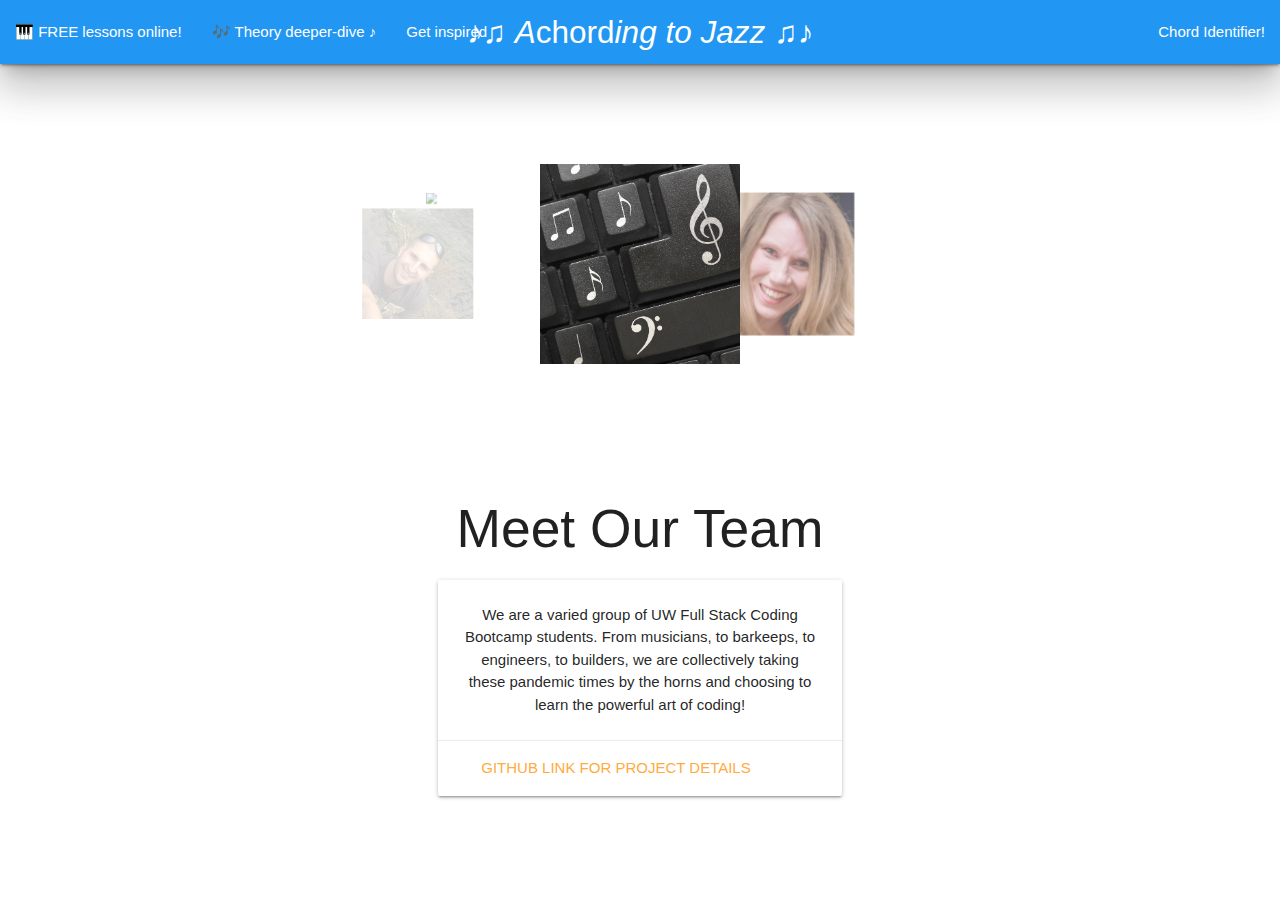
==== aboutUs.html @ 4cc6d755 "Merge pull request #49 from GnuArtemis/dev" ====
<!DOCTYPE html>
<html lang="en">
<head>
    <meta charset="UTF-8">
    <meta name="viewport" content="width=device-width, initial-scale=1.0">
    <title>About Us</title>
    
    <!-- Materialize CSS -->
    <link rel="stylesheet" href="https://cdnjs.cloudflare.com/ajax/libs/materialize/1.0.0/css/materialize.min.css">
    <link href="https://fonts.googleapis.com/icon?family=Material+Icons" rel="stylesheet">

    <link rel="stylesheet" href="aboutUs.css">
</head>
<body>
  <nav>
    <div class="nav-wrapper blue z-depth-5">
      <a href="#!" class="brand-logo center">♪♫ <em>A</em>chord<em>ing to Jazz</em> ♫♪</a>
      <a href="#" data-target="mobile-demo" class="sidenav-trigger"><i class="material-icons">menu</i></a>
      <ul id="nav-mobile" class="left hide-on-med-and-down">
        <li><a href="https://www.youtube.com/user/PianoLessonsForKids"target="_blank">&#127929 FREE lessons online!</a></li>
        <li><a href="https://www.pianoscales.org/chords.html"target="_blank">&#127926 Theory deeper-dive ♪ </a></li>
        <li><a href="https://www.youtube.com/channel/UCdSjFANsAbiTPU0y8A8yOSQ"target="_blank">Get inspired</a></li>
      </ul>
      <ul id="nav-mobile" class="right hide-on-med-and-down">
        <li><a href="index.html">Chord Identifier!</a></li>
      </ul>
    </div>
  </nav>
<div>
  <ul class="sidenav" id="mobile-demo">
    <li><a href="https://www.youtube.com/user/PianoLessonsForKids" target="_blank">&#127929 FREE lessons online!</a></li>
    <li><a href="https://www.pianoscales.org/chords.html" target="_blank">&#127926 Theory deeper-dive ♪ </a></li>
    <li><a href="https://www.youtube.com/channel/UCdSjFANsAbiTPU0y8A8yOSQ" target="_blank">Get inspired</a></li>
    <li><a href="index.html">Chord Identifier!</a></li>
  </ul>
</div>
    <!-- Materialize JavaScript -->
<div>
    <div class="carousel">
      <a class="carousel-item name" id="team" href="#one!"><img src="assets\music-collaboration-3.jpg"></a>
      <a class="carousel-item name" id="caitlin" href="#two!"><img src="assets\caitpic.jpg"></a>
      <a class="carousel-item name" id="ann" href="#three!"><img src="https://lorempixel.com/250/250/nature/3"></a>  
      <a class="carousel-item name" id="matt" href="#four!"><img src="https://lorempixel.com/250/250/nature/2"></a>
      <a class="carousel-item name" id="petar" href="#five!"><img src="assets\P headshot.jpg"></a>
      <a class="carousel-item name" id="scott" href="#six!"><img src="https://lorempixel.com/250/250/nature/5"></a>
    </div>
</div>
 
  <div class="row">
    <div class="col s4 offset-s4 about-me center">
     <h2 class="header profile"></h2>
      <div class="card horizontal">
       <div class="card-stacked">
         <div class="card-content">
           <p class="blurb"></p>
         </div>
         <div class="card-action">
          <a class="github" href="https://github.com/caitlinbou"target="_blank"></a>
          <a class="linkedin" href="https://www.linkedin.com/in/caitlin-bouroncle-185b75182/"target="_blank"></a>
         </div>
       </div>
     </div>
    </div>
  </div>
  
    <script src="https://ajax.googleapis.com/ajax/libs/jquery/3.5.1/jquery.min.js"></script>
    <script src="https://cdnjs.cloudflare.com/ajax/libs/materialize/1.0.0/js/materialize.min.js"></script>
    <script src="aboutUs.js"></script>
</body>
</html>

<!-- https://miro.medium.com/max/2160/1*l7imjoBn7rkp0wuSigs2YQ.jpeg -->
---- aboutUs.css ----
body {
    background-image: url("assets/about_us_background.jpg");
    background: no-repeat;
    background-size: cover;
    }
    .sidenav {
        color: black;
    }
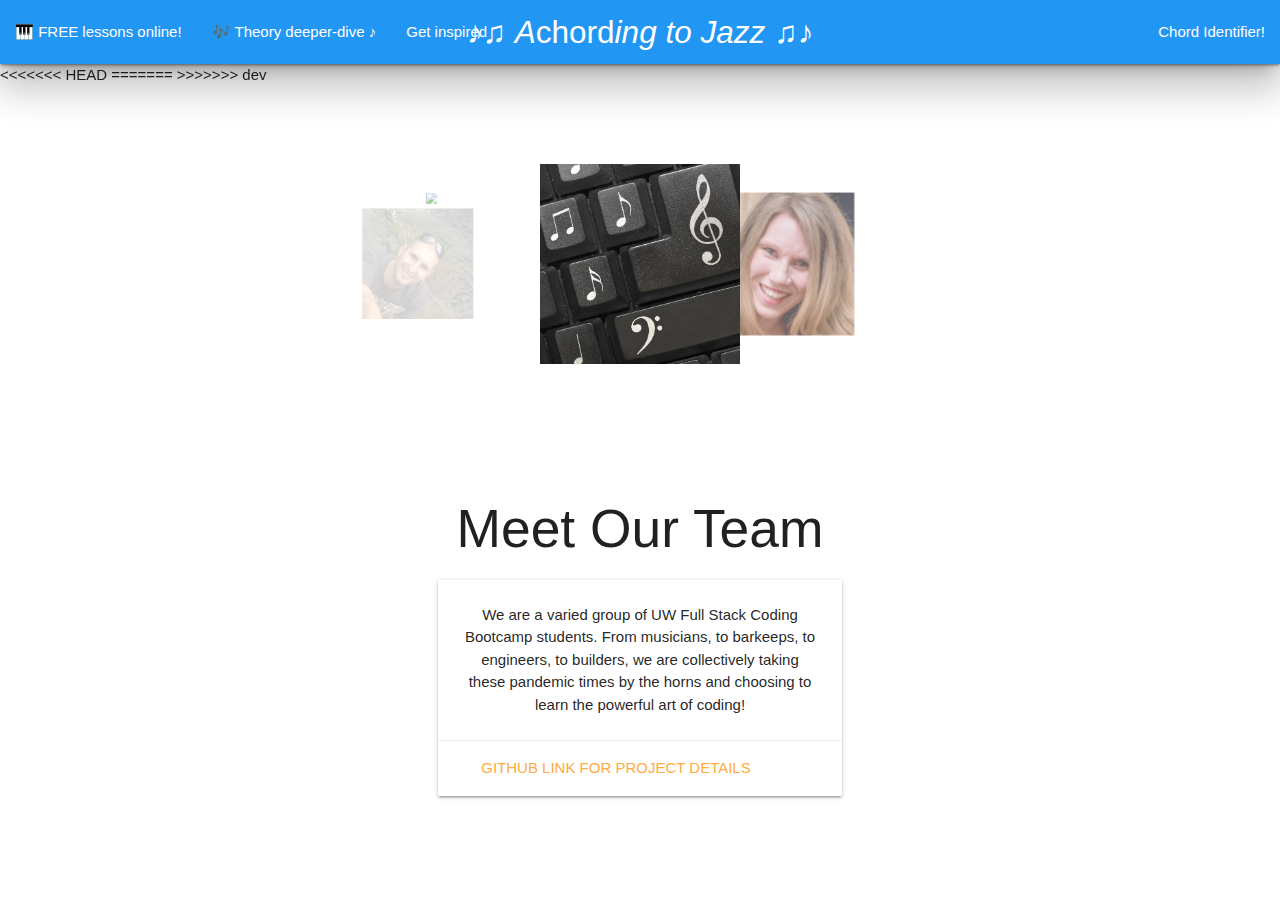
==== commit ea4a8b33: "fixing json merge confilct" ====
--- a/aboutUs.html
+++ b/aboutUs.html
@@ -8,7 +8,7 @@
     <!-- Materialize CSS -->
     <link rel="stylesheet" href="https://cdnjs.cloudflare.com/ajax/libs/materialize/1.0.0/css/materialize.min.css">
     <link href="https://fonts.googleapis.com/icon?family=Material+Icons" rel="stylesheet">
-
+    
     <link rel="stylesheet" href="aboutUs.css">
 </head>
 <body>
@@ -34,15 +34,20 @@
     <li><a href="index.html">Chord Identifier!</a></li>
   </ul>
 </div>
-    <!-- Materialize JavaScript -->
+
 <div>
     <div class="carousel">
       <a class="carousel-item name" id="team" href="#one!"><img src="assets\music-collaboration-3.jpg"></a>
       <a class="carousel-item name" id="caitlin" href="#two!"><img src="assets\caitpic.jpg"></a>
-      <a class="carousel-item name" id="ann" href="#three!"><img src="https://lorempixel.com/250/250/nature/3"></a>  
+      <a class="carousel-item name" id="ann" href="#three!"><img src="assets\AGuinee-resize.jpg"></a>  
       <a class="carousel-item name" id="matt" href="#four!"><img src="https://lorempixel.com/250/250/nature/2"></a>
+<<<<<<< HEAD
+      <a class="carousel-item name" id="petar" href="#five!"><img src="https://lorempixel.com/250/250/nature/4"></a>
+      <a class="carousel-item name" id="scott" href="#six!"><img src="assets\0.jpg"></a>
+=======
       <a class="carousel-item name" id="petar" href="#five!"><img src="assets\P headshot.jpg"></a>
       <a class="carousel-item name" id="scott" href="#six!"><img src="https://lorempixel.com/250/250/nature/5"></a>
+>>>>>>> dev
     </div>
 </div>
  
@@ -53,16 +58,17 @@
        <div class="card-stacked">
          <div class="card-content">
            <p class="blurb"></p>
+           <a class="personalSite" href="#" target="_blank"></a>
          </div>
          <div class="card-action">
-          <a class="github" href="https://github.com/caitlinbou"target="_blank"></a>
-          <a class="linkedin" href="https://www.linkedin.com/in/caitlin-bouroncle-185b75182/"target="_blank"></a>
+          <a class="github" href="#"target="_blank"></a>
+          <a class="linkedin" href="#"target="_blank"></a>
          </div>
        </div>
      </div>
     </div>
   </div>
-  
+      <!-- Materialize and jQuery JavaScript -->
     <script src="https://ajax.googleapis.com/ajax/libs/jquery/3.5.1/jquery.min.js"></script>
     <script src="https://cdnjs.cloudflare.com/ajax/libs/materialize/1.0.0/js/materialize.min.js"></script>
     <script src="aboutUs.js"></script>
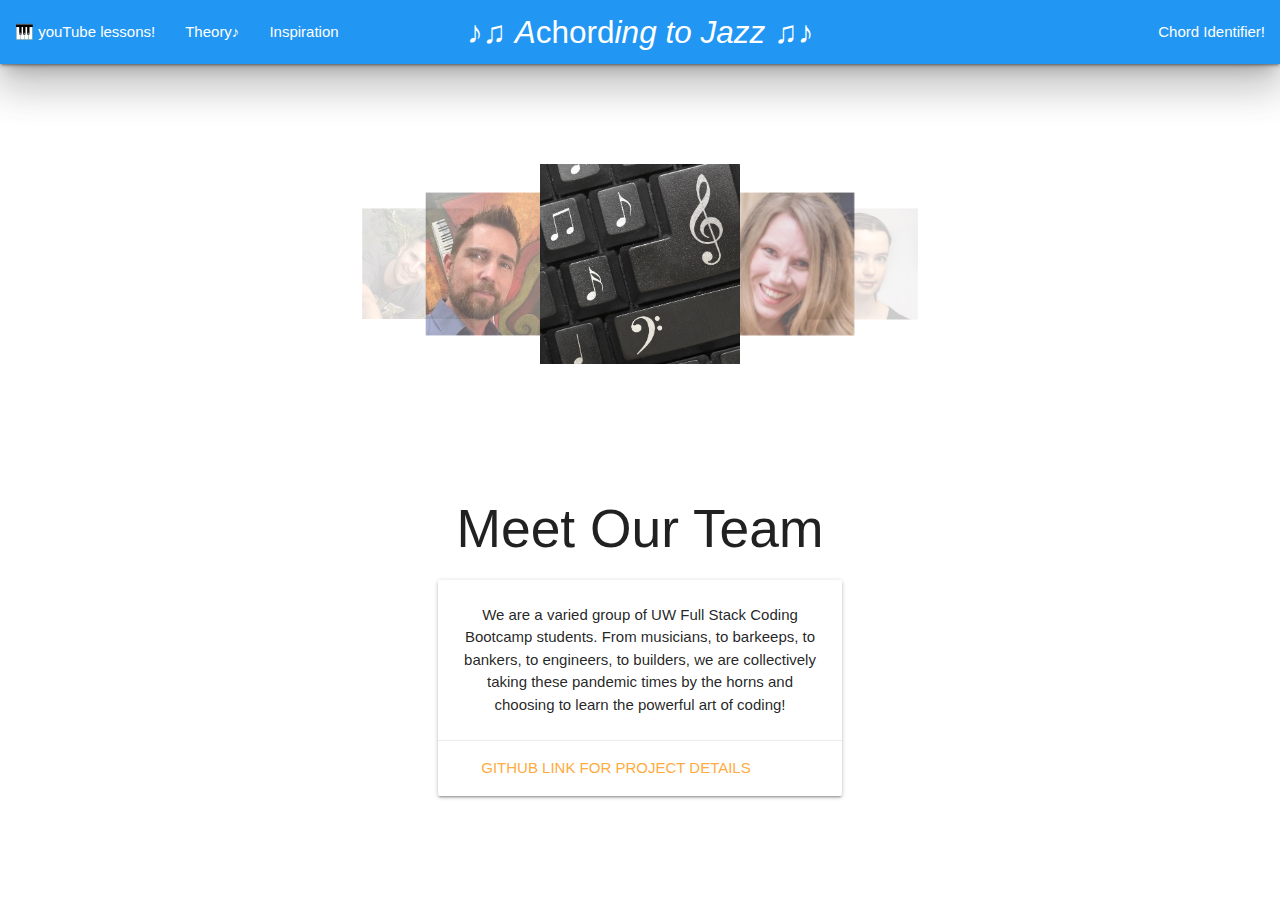
==== commit e628fa5b: "fix nav for mobile, add pic" ====
--- a/aboutUs.html
+++ b/aboutUs.html
@@ -12,14 +12,15 @@
     <link rel="stylesheet" href="aboutUs.css">
 </head>
 <body>
+  <!-- materialize NavBar -->
   <nav>
     <div class="nav-wrapper blue z-depth-5">
-      <a href="#!" class="brand-logo center">♪♫ <em>A</em>chord<em>ing to Jazz</em> ♫♪</a>
+      <a href="#!" class="brand-logo center" id= "nav-text">♪♫ <em>A</em>chord<em>ing to Jazz</em> ♫♪</a>
       <a href="#" data-target="mobile-demo" class="sidenav-trigger"><i class="material-icons">menu</i></a>
       <ul id="nav-mobile" class="left hide-on-med-and-down">
-        <li><a href="https://www.youtube.com/user/PianoLessonsForKids"target="_blank">&#127929 FREE lessons online!</a></li>
-        <li><a href="https://www.pianoscales.org/chords.html"target="_blank">&#127926 Theory deeper-dive ♪ </a></li>
-        <li><a href="https://www.youtube.com/channel/UCdSjFANsAbiTPU0y8A8yOSQ"target="_blank">Get inspired</a></li>
+        <li><a href="https://www.youtube.com/user/PianoLessonsForKids"target="_blank">&#127929 youTube lessons!</a></li>
+        <li><a href="https://www.pianoscales.org/chords.html"target="_blank">Theory♪ </a></li>
+        <li><a href="https://www.youtube.com/channel/UCdSjFANsAbiTPU0y8A8yOSQ"target="_blank">Inspiration</a></li>
       </ul>
       <ul id="nav-mobile" class="right hide-on-med-and-down">
         <li><a href="index.html">Chord Identifier!</a></li>
@@ -27,30 +28,26 @@
     </div>
   </nav>
 <div>
+  <!-- materialize sideNav for smaller screens-->
   <ul class="sidenav" id="mobile-demo">
-    <li><a href="https://www.youtube.com/user/PianoLessonsForKids" target="_blank">&#127929 FREE lessons online!</a></li>
-    <li><a href="https://www.pianoscales.org/chords.html" target="_blank">&#127926 Theory deeper-dive ♪ </a></li>
-    <li><a href="https://www.youtube.com/channel/UCdSjFANsAbiTPU0y8A8yOSQ" target="_blank">Get inspired</a></li>
+    <li><a href="https://www.youtube.com/user/PianoLessonsForKids" target="_blank">&#127929 youTube lessons!</a></li>
+    <li><a href="https://www.pianoscales.org/chords.html" target="_blank">7926 Theory♪ </a></li>
+    <li><a href="https://www.youtube.com/channel/UCdSjFANsAbiTPU0y8A8yOSQ" target="_blank">Inspiration</a></li>
     <li><a href="index.html">Chord Identifier!</a></li>
   </ul>
 </div>
-
+<!-- materialize carousel for aboutUs pics -->
 <div>
     <div class="carousel">
       <a class="carousel-item name" id="team" href="#one!"><img src="assets\music-collaboration-3.jpg"></a>
       <a class="carousel-item name" id="caitlin" href="#two!"><img src="assets\caitpic.jpg"></a>
       <a class="carousel-item name" id="ann" href="#three!"><img src="assets\AGuinee-resize.jpg"></a>  
       <a class="carousel-item name" id="matt" href="#four!"><img src="https://lorempixel.com/250/250/nature/2"></a>
-<<<<<<< HEAD
-      <a class="carousel-item name" id="petar" href="#five!"><img src="https://lorempixel.com/250/250/nature/4"></a>
+      <a class="carousel-item name" id="petar" href="#five!"><img src="assets\P headshot.jpg"></a>
       <a class="carousel-item name" id="scott" href="#six!"><img src="assets\0.jpg"></a>
-=======
-      <a class="carousel-item name" id="petar" href="#five!"><img src="assets\P headshot.jpg"></a>
-      <a class="carousel-item name" id="scott" href="#six!"><img src="https://lorempixel.com/250/250/nature/5"></a>
->>>>>>> dev
     </div>
 </div>
- 
+ <!-- materialize card for aboutUs personalized information and links -->
   <div class="row">
     <div class="col s4 offset-s4 about-me center">
      <h2 class="header profile"></h2>
--- a/aboutUs.css
+++ b/aboutUs.css
@@ -6,4 +6,7 @@
     .sidenav {
         color: black;
     }
-    +    
+#nav-text {
+    white-space: nowrap;
+}
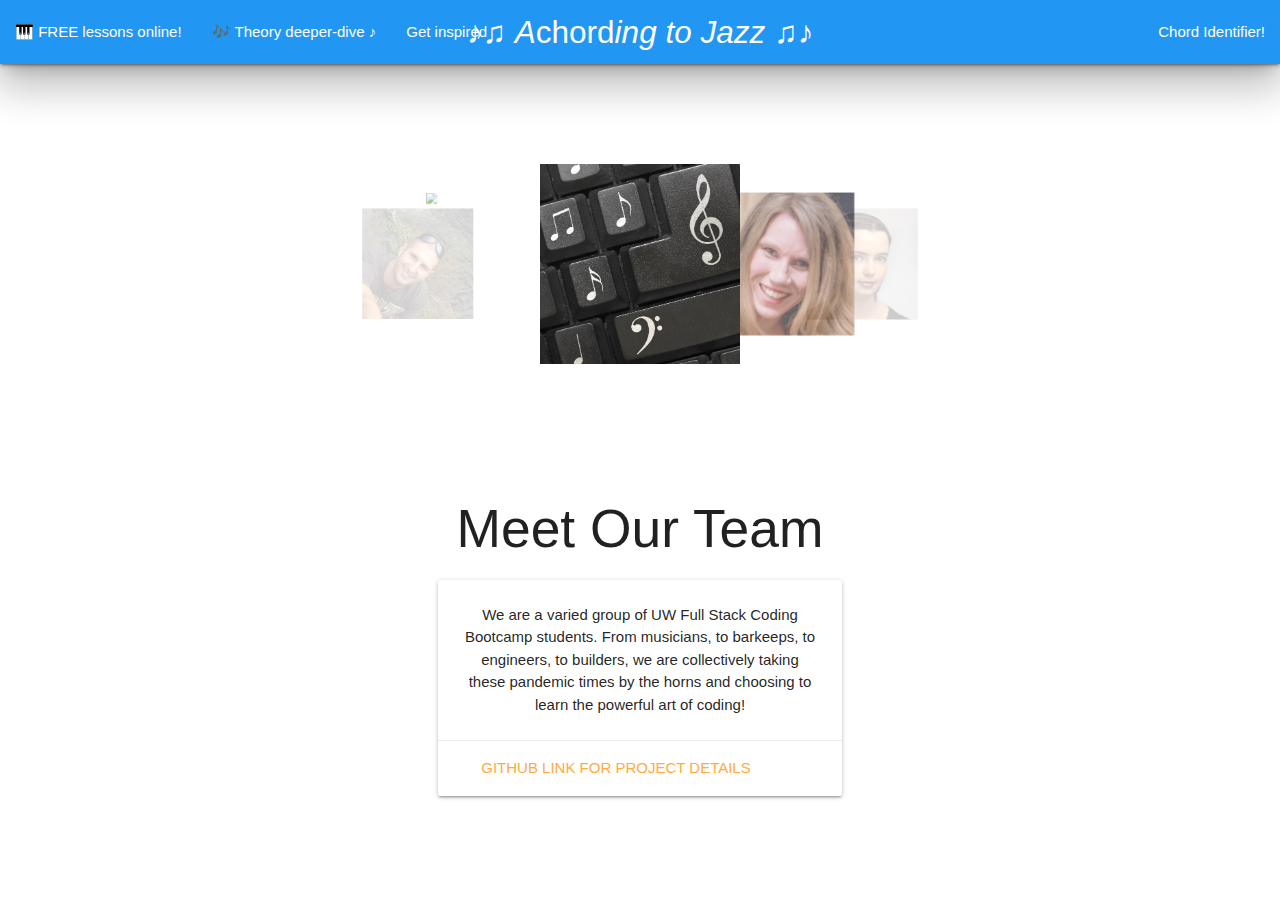
==== commit 465f3800: "Merge branch 'dev' of github.com:GnuArtemis/Music-Chord-Identifier into dev" ====
--- a/aboutUs.html
+++ b/aboutUs.html
@@ -12,15 +12,14 @@
     <link rel="stylesheet" href="aboutUs.css">
 </head>
 <body>
-  <!-- materialize NavBar -->
   <nav>
     <div class="nav-wrapper blue z-depth-5">
-      <a href="#!" class="brand-logo center" id= "nav-text">♪♫ <em>A</em>chord<em>ing to Jazz</em> ♫♪</a>
+      <a href="#!" class="brand-logo center">♪♫ <em>A</em>chord<em>ing to Jazz</em> ♫♪</a>
       <a href="#" data-target="mobile-demo" class="sidenav-trigger"><i class="material-icons">menu</i></a>
       <ul id="nav-mobile" class="left hide-on-med-and-down">
-        <li><a href="https://www.youtube.com/user/PianoLessonsForKids"target="_blank">&#127929 youTube lessons!</a></li>
-        <li><a href="https://www.pianoscales.org/chords.html"target="_blank">Theory♪ </a></li>
-        <li><a href="https://www.youtube.com/channel/UCdSjFANsAbiTPU0y8A8yOSQ"target="_blank">Inspiration</a></li>
+        <li><a href="https://www.youtube.com/user/PianoLessonsForKids"target="_blank">&#127929 FREE lessons online!</a></li>
+        <li><a href="https://www.pianoscales.org/chords.html"target="_blank">&#127926 Theory deeper-dive ♪ </a></li>
+        <li><a href="https://www.youtube.com/channel/UCdSjFANsAbiTPU0y8A8yOSQ"target="_blank">Get inspired</a></li>
       </ul>
       <ul id="nav-mobile" class="right hide-on-med-and-down">
         <li><a href="index.html">Chord Identifier!</a></li>
@@ -28,15 +27,14 @@
     </div>
   </nav>
 <div>
-  <!-- materialize sideNav for smaller screens-->
   <ul class="sidenav" id="mobile-demo">
-    <li><a href="https://www.youtube.com/user/PianoLessonsForKids" target="_blank">&#127929 youTube lessons!</a></li>
-    <li><a href="https://www.pianoscales.org/chords.html" target="_blank">7926 Theory♪ </a></li>
-    <li><a href="https://www.youtube.com/channel/UCdSjFANsAbiTPU0y8A8yOSQ" target="_blank">Inspiration</a></li>
+    <li><a href="https://www.youtube.com/user/PianoLessonsForKids" target="_blank">&#127929 FREE lessons online!</a></li>
+    <li><a href="https://www.pianoscales.org/chords.html" target="_blank">&#127926 Theory deeper-dive ♪ </a></li>
+    <li><a href="https://www.youtube.com/channel/UCdSjFANsAbiTPU0y8A8yOSQ" target="_blank">Get inspired</a></li>
     <li><a href="index.html">Chord Identifier!</a></li>
   </ul>
 </div>
-<!-- materialize carousel for aboutUs pics -->
+
 <div>
     <div class="carousel">
       <a class="carousel-item name" id="team" href="#one!"><img src="assets\music-collaboration-3.jpg"></a>
@@ -44,10 +42,10 @@
       <a class="carousel-item name" id="ann" href="#three!"><img src="assets\AGuinee-resize.jpg"></a>  
       <a class="carousel-item name" id="matt" href="#four!"><img src="https://lorempixel.com/250/250/nature/2"></a>
       <a class="carousel-item name" id="petar" href="#five!"><img src="assets\P headshot.jpg"></a>
-      <a class="carousel-item name" id="scott" href="#six!"><img src="assets\0.jpg"></a>
+      <a class="carousel-item name" id="scott" href="#six!"><img src="https://lorempixel.com/250/250/nature/5"></a>
     </div>
 </div>
- <!-- materialize card for aboutUs personalized information and links -->
+ 
   <div class="row">
     <div class="col s4 offset-s4 about-me center">
      <h2 class="header profile"></h2>
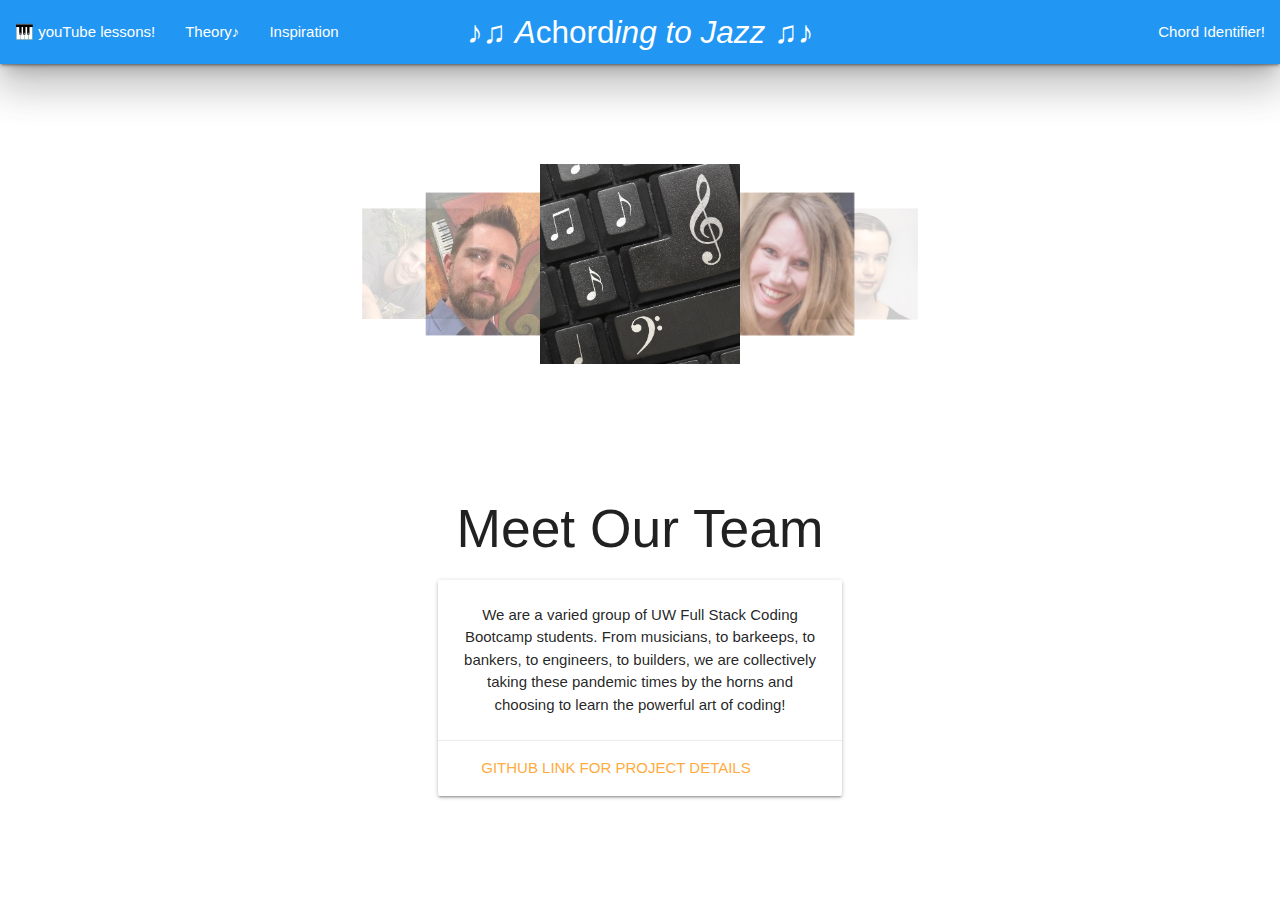
==== commit 002a5ff0: "Merge pull request #59 from GnuArtemis/cpb-add-pics" ====
--- a/aboutUs.html
+++ b/aboutUs.html
@@ -12,14 +12,15 @@
     <link rel="stylesheet" href="aboutUs.css">
 </head>
 <body>
+  <!-- materialize NavBar -->
   <nav>
     <div class="nav-wrapper blue z-depth-5">
-      <a href="#!" class="brand-logo center">♪♫ <em>A</em>chord<em>ing to Jazz</em> ♫♪</a>
+      <a href="#!" class="brand-logo center" id= "nav-text">♪♫ <em>A</em>chord<em>ing to Jazz</em> ♫♪</a>
       <a href="#" data-target="mobile-demo" class="sidenav-trigger"><i class="material-icons">menu</i></a>
       <ul id="nav-mobile" class="left hide-on-med-and-down">
-        <li><a href="https://www.youtube.com/user/PianoLessonsForKids"target="_blank">&#127929 FREE lessons online!</a></li>
-        <li><a href="https://www.pianoscales.org/chords.html"target="_blank">&#127926 Theory deeper-dive ♪ </a></li>
-        <li><a href="https://www.youtube.com/channel/UCdSjFANsAbiTPU0y8A8yOSQ"target="_blank">Get inspired</a></li>
+        <li><a href="https://www.youtube.com/user/PianoLessonsForKids"target="_blank">&#127929 youTube lessons!</a></li>
+        <li><a href="https://www.pianoscales.org/chords.html"target="_blank">Theory♪ </a></li>
+        <li><a href="https://www.youtube.com/channel/UCdSjFANsAbiTPU0y8A8yOSQ"target="_blank">Inspiration</a></li>
       </ul>
       <ul id="nav-mobile" class="right hide-on-med-and-down">
         <li><a href="index.html">Chord Identifier!</a></li>
@@ -27,14 +28,15 @@
     </div>
   </nav>
 <div>
+  <!-- materialize sideNav for smaller screens-->
   <ul class="sidenav" id="mobile-demo">
-    <li><a href="https://www.youtube.com/user/PianoLessonsForKids" target="_blank">&#127929 FREE lessons online!</a></li>
-    <li><a href="https://www.pianoscales.org/chords.html" target="_blank">&#127926 Theory deeper-dive ♪ </a></li>
-    <li><a href="https://www.youtube.com/channel/UCdSjFANsAbiTPU0y8A8yOSQ" target="_blank">Get inspired</a></li>
+    <li><a href="https://www.youtube.com/user/PianoLessonsForKids" target="_blank">&#127929 youTube lessons!</a></li>
+    <li><a href="https://www.pianoscales.org/chords.html" target="_blank">7926 Theory♪ </a></li>
+    <li><a href="https://www.youtube.com/channel/UCdSjFANsAbiTPU0y8A8yOSQ" target="_blank">Inspiration</a></li>
     <li><a href="index.html">Chord Identifier!</a></li>
   </ul>
 </div>
-
+<!-- materialize carousel for aboutUs pics -->
 <div>
     <div class="carousel">
       <a class="carousel-item name" id="team" href="#one!"><img src="assets\music-collaboration-3.jpg"></a>
@@ -42,10 +44,10 @@
       <a class="carousel-item name" id="ann" href="#three!"><img src="assets\AGuinee-resize.jpg"></a>  
       <a class="carousel-item name" id="matt" href="#four!"><img src="https://lorempixel.com/250/250/nature/2"></a>
       <a class="carousel-item name" id="petar" href="#five!"><img src="assets\P headshot.jpg"></a>
-      <a class="carousel-item name" id="scott" href="#six!"><img src="https://lorempixel.com/250/250/nature/5"></a>
+      <a class="carousel-item name" id="scott" href="#six!"><img src="assets\0.jpg"></a>
     </div>
 </div>
- 
+ <!-- materialize card for aboutUs personalized information and links -->
   <div class="row">
     <div class="col s4 offset-s4 about-me center">
      <h2 class="header profile"></h2>
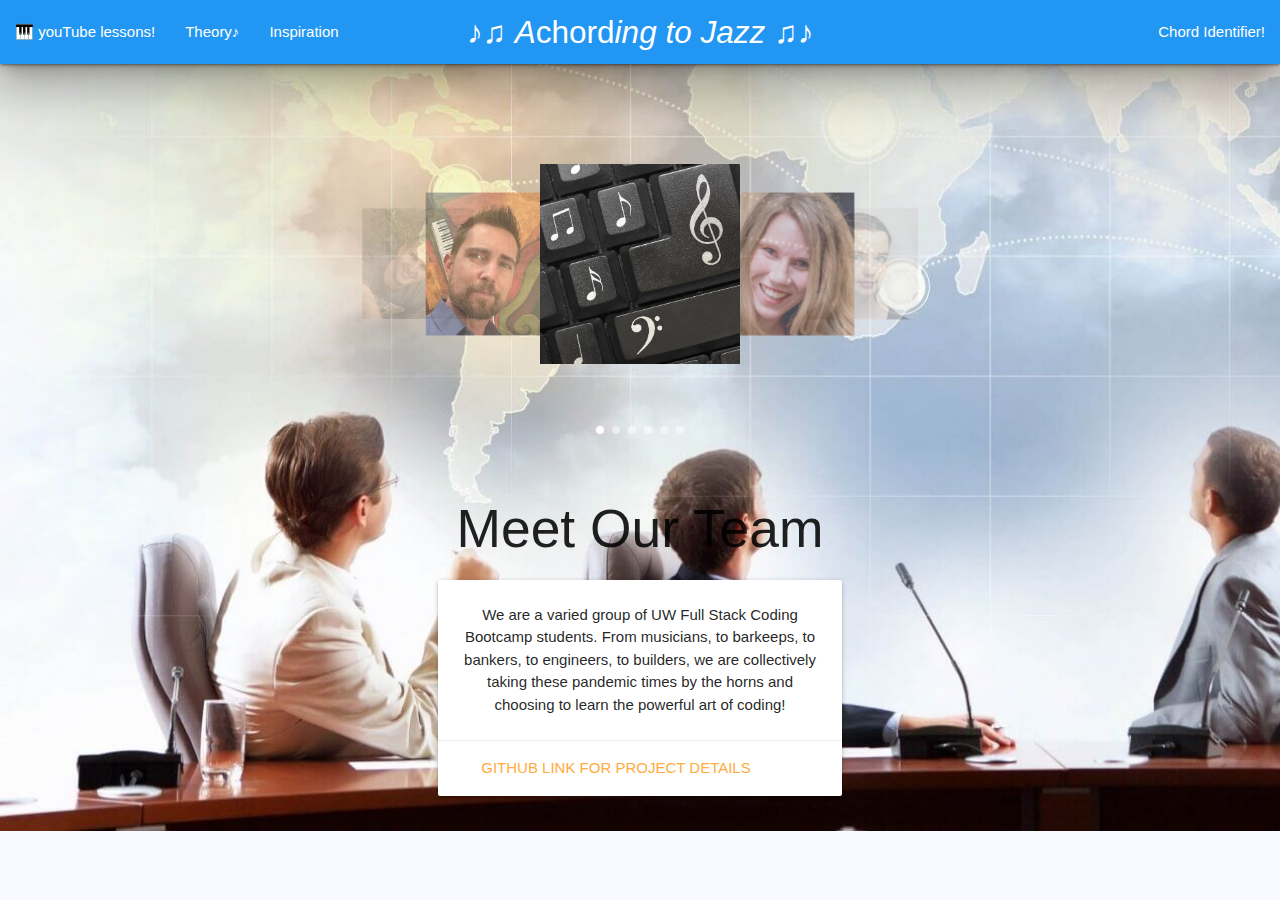
==== commit a421614e: "Merge branch 'dev' into cpb-adjustments" ====
--- a/aboutUs.html
+++ b/aboutUs.html
@@ -49,7 +49,7 @@
 </div>
  <!-- materialize card for aboutUs personalized information and links -->
   <div class="row">
-    <div class="col s4 offset-s4 about-me center">
+    <div class="col s12 m4 offset-m4 about-me center">
      <h2 class="header profile"></h2>
       <div class="card horizontal">
        <div class="card-stacked">
--- a/aboutUs.css
+++ b/aboutUs.css
@@ -1,12 +1,19 @@
+/* // Here we add background image, color and some styling */
+
 body {
-    background-image: url("assets/about_us_background.jpg");
-    background: no-repeat;
+    background-image: url("assets/about-us-background-image.jpg");
+    background-color: ghostwhite;
+    background-repeat: no-repeat;
     background-size: cover;
-    }
-    .sidenav {
-        color: black;
-    }
-    
+}
+
+.sidenav {
+    color: black;
+}
+
+.sidenav {
+    color: black;
+}
 #nav-text {
     white-space: nowrap;
-}
+}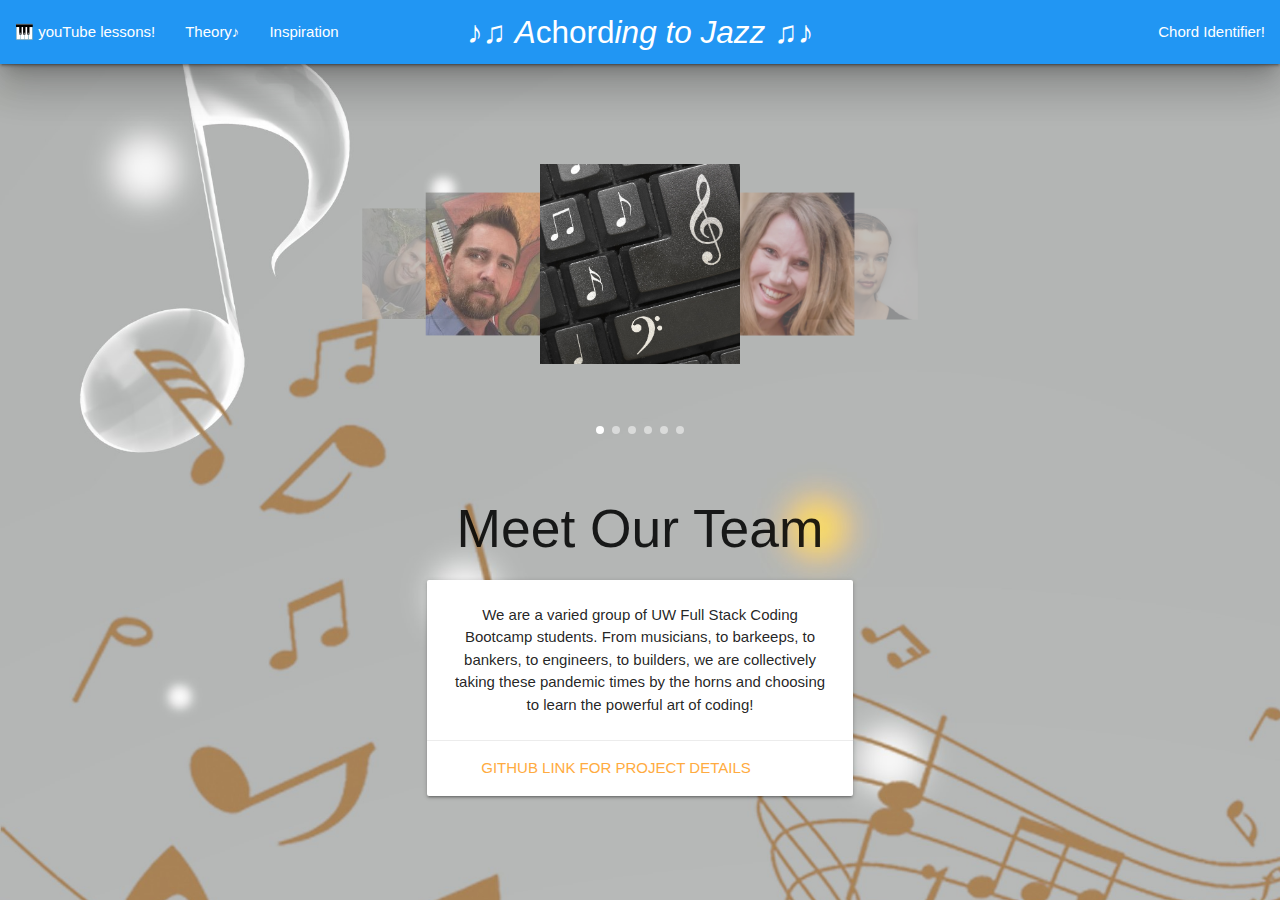
==== commit f7ecacc3: "cleanup and formatting" ====
--- a/aboutUs.html
+++ b/aboutUs.html
@@ -1,75 +1,82 @@
 <!DOCTYPE html>
 <html lang="en">
+
 <head>
-    <meta charset="UTF-8">
-    <meta name="viewport" content="width=device-width, initial-scale=1.0">
-    <title>About Us</title>
-    
-    <!-- Materialize CSS -->
-    <link rel="stylesheet" href="https://cdnjs.cloudflare.com/ajax/libs/materialize/1.0.0/css/materialize.min.css">
-    <link href="https://fonts.googleapis.com/icon?family=Material+Icons" rel="stylesheet">
-    
-    <link rel="stylesheet" href="aboutUs.css">
+  <meta charset="UTF-8">
+  <meta name="viewport" content="width=device-width, initial-scale=1.0">
+  <title>About Us</title>
+
+  <!-- Materialize CSS -->
+  <link rel="stylesheet" href="https://cdnjs.cloudflare.com/ajax/libs/materialize/1.0.0/css/materialize.min.css">
+  <link href="https://fonts.googleapis.com/icon?family=Material+Icons" rel="stylesheet">
+
+  <link rel="stylesheet" href="style.css">
+  <link rel="stylesheet" href="aboutUs.css">
 </head>
+
 <body>
   <!-- materialize NavBar -->
   <nav>
     <div class="nav-wrapper blue z-depth-5">
-      <a href="#!" class="brand-logo center" id= "nav-text">♪♫ <em>A</em>chord<em>ing to Jazz</em> ♫♪</a>
+      <a href="#!" class="brand-logo center" id="nav-text">♪♫ <em>A</em>chord<em>ing to Jazz</em> ♫♪</a>
       <a href="#" data-target="mobile-demo" class="sidenav-trigger"><i class="material-icons">menu</i></a>
       <ul id="nav-mobile" class="left hide-on-med-and-down">
-        <li><a href="https://www.youtube.com/user/PianoLessonsForKids"target="_blank">&#127929 youTube lessons!</a></li>
-        <li><a href="https://www.pianoscales.org/chords.html"target="_blank">Theory♪ </a></li>
-        <li><a href="https://www.youtube.com/channel/UCdSjFANsAbiTPU0y8A8yOSQ"target="_blank">Inspiration</a></li>
+        <li><a href="https://www.youtube.com/user/PianoLessonsForKids" target="_blank">&#127929 youTube lessons!</a>
+        </li>
+        <li><a href="https://www.pianoscales.org/chords.html" target="_blank">Theory♪ </a></li>
+        <li><a href="https://www.youtube.com/channel/UCdSjFANsAbiTPU0y8A8yOSQ" target="_blank">Inspiration</a></li>
       </ul>
       <ul id="nav-mobile" class="right hide-on-med-and-down">
         <li><a href="index.html">Chord Identifier!</a></li>
       </ul>
     </div>
   </nav>
-<div>
-  <!-- materialize sideNav for smaller screens-->
-  <ul class="sidenav" id="mobile-demo">
-    <li><a href="https://www.youtube.com/user/PianoLessonsForKids" target="_blank">&#127929 youTube lessons!</a></li>
-    <li><a href="https://www.pianoscales.org/chords.html" target="_blank">7926 Theory♪ </a></li>
-    <li><a href="https://www.youtube.com/channel/UCdSjFANsAbiTPU0y8A8yOSQ" target="_blank">Inspiration</a></li>
-    <li><a href="index.html">Chord Identifier!</a></li>
-  </ul>
-</div>
-<!-- materialize carousel for aboutUs pics -->
-<div>
+  <div>
+    <!-- materialize sideNav for smaller screens-->
+    <ul class="sidenav" id="mobile-demo">
+      <li><a href="https://www.youtube.com/user/PianoLessonsForKids" target="_blank">&#127929 youTube lessons!</a></li>
+      <li><a href="https://www.pianoscales.org/chords.html" target="_blank">Theory♪ </a></li>
+      <li><a href="https://www.youtube.com/channel/UCdSjFANsAbiTPU0y8A8yOSQ" target="_blank">Inspiration</a></li>
+      <li><a href="index.html">Chord Identifier!</a></li>
+    </ul>
+  </div>
+  <div class="container">
+  <!-- materialize carousel for aboutUs pics -->
+  <div>
     <div class="carousel">
       <a class="carousel-item name" id="team" href="#one!"><img src="assets\music-collaboration-3.jpg"></a>
       <a class="carousel-item name" id="caitlin" href="#two!"><img src="assets\caitpic.jpg"></a>
-      <a class="carousel-item name" id="ann" href="#three!"><img src="assets\AGuinee-resize.jpg"></a>  
-      <a class="carousel-item name" id="matt" href="#four!"><img src="https://lorempixel.com/250/250/nature/2"></a>
+      <a class="carousel-item name" id="ann" href="#three!"><img src="assets\AGuinee-resize.jpg"></a>
+      <a class="carousel-item name" id="matt" href="#four!"><img src="assets/mgw_photo.jpg"></a>
       <a class="carousel-item name" id="petar" href="#five!"><img src="assets\P headshot.jpg"></a>
       <a class="carousel-item name" id="scott" href="#six!"><img src="assets\0.jpg"></a>
     </div>
-</div>
- <!-- materialize card for aboutUs personalized information and links -->
+  </div>
+  <!-- materialize card for aboutUs personalized information and links -->
   <div class="row">
-    <div class="col s12 m4 offset-m4 about-me center">
-     <h2 class="header profile"></h2>
+    <div class="col s12 m6 offset-m3 about-me center">
+      <h2 class="header profile"></h2>
       <div class="card horizontal">
-       <div class="card-stacked">
-         <div class="card-content">
-           <p class="blurb"></p>
-           <a class="personalSite" href="#" target="_blank"></a>
-         </div>
-         <div class="card-action">
-          <a class="github" href="#"target="_blank"></a>
-          <a class="linkedin" href="#"target="_blank"></a>
-         </div>
-       </div>
-     </div>
+        <div class="card-stacked">
+          <div class="card-content">
+            <p class="blurb"></p>
+            <a class="personalSite" href="#" target="_blank"></a>
+          </div>
+          <div class="card-action">
+            <a class="github" href="#" target="_blank"></a>
+            <a class="linkedin" href="#" target="_blank"></a>
+          </div>
+        </div>
+      </div>
     </div>
   </div>
-      <!-- Materialize and jQuery JavaScript -->
-    <script src="https://ajax.googleapis.com/ajax/libs/jquery/3.5.1/jquery.min.js"></script>
-    <script src="https://cdnjs.cloudflare.com/ajax/libs/materialize/1.0.0/js/materialize.min.js"></script>
-    <script src="aboutUs.js"></script>
+</div>
+  <!-- Materialize and jQuery JavaScript -->
+  <script src="https://ajax.googleapis.com/ajax/libs/jquery/3.5.1/jquery.min.js"></script>
+  <script src="https://cdnjs.cloudflare.com/ajax/libs/materialize/1.0.0/js/materialize.min.js"></script>
+  <script src="aboutUs.js"></script>
 </body>
+
 </html>
 
 <!-- https://miro.medium.com/max/2160/1*l7imjoBn7rkp0wuSigs2YQ.jpeg -->--- a/style.css
+++ b/style.css
@@ -0,0 +1,163 @@
+/* // Here we set up the background image and color in the case image does not load with some styling */
+/* html, body {
+  background-image: url("assets/kindpng_1298478.jpg");
+  background-color: gainsboro;
+  background-repeat: no-repeat;
+  background-size: cover;
+} */
+
+body {
+  background-image: url("assets/kindpng_1298478.jpg");
+  background-color: gainsboro;
+  background-repeat: no-repeat;
+  background-size: 200vh;
+}
+
+#answer-box {
+  font-size: 24px;
+  font-weight: bold;
+}
+
+.chord-result {
+  margin: 0, auto;
+}
+
+#keyboard,
+#keyboard-s {
+  height: 220px;
+}
+
+.white {
+  border: 1px solid black;
+  z-index: 0;
+}
+
+.black {
+  color: white;
+  z-index: 1;
+}
+
+.center {
+  margin: 0 auto;
+}
+
+.labelb, .labelw {
+  position: absolute;
+  bottom: 15px;
+  font-size: 15px;
+}
+
+.labelb {
+  left: 5px;
+}
+
+.labelw {
+  left: 15px;
+}
+
+/* // Here we set position and style to keyboard and add specific colors and tone to each key */
+
+.key {
+  position: absolute;
+  font-family: Helvetica;
+  font-weight: 100;
+  font-size: 12px;
+  border: 1px solid rgba(32, 32, 32, 0.2);
+  border-radius: 0px 0px 5px 5px;
+  cursor: pointer;
+  box-shadow: 0px 5px 1px rgba(32, 32, 32, 0.2);
+  -webkit-transition: margin 0.05s ease, background-color 0.05s ease,
+    box-shadow 0.05s ease;
+}
+
+.keyboard-holder {
+  position: relative;
+  margin: 0 auto;
+}
+
+.key[data-active="true"] {
+  margin-top: 5px;
+  box-shadow: none;
+}
+
+.key[data-note="A"][data-active="true"] {
+  background-color: indigo !important;
+}
+
+.key[data-note="A#"][data-active="true"] {
+  background-color: violet !important;
+}
+
+.key[data-note="B"][data-active="true"] {
+  background-color: pink !important;
+}
+
+.key[data-note="C"][data-active="true"] {
+  background-color: red !important;
+}
+
+.key[data-note="C#"][data-active="true"] {
+  background-color: orangered !important;
+}
+
+.key[data-note="D"][data-active="true"] {
+  background-color: orange !important;
+}
+
+.key[data-note="D#"][data-active="true"] {
+  background-color: yellow !important;
+}
+
+.key[data-note="E"][data-active="true"] {
+  background-color: yellowgreen !important;
+}
+
+.key[data-note="F"][data-active="true"] {
+  background-color: green !important;
+}
+
+.key[data-note="F#"][data-active="true"] {
+  background-color: lightblue !important;
+}
+
+.key[data-note="G"][data-active="true"] {
+  background-color: blue !important;
+}
+
+.key[data-note="G#"][data-active="true"] {
+  background-color: darkblue !important;
+}
+
+.sidenav {
+  color: black;
+}
+
+.alternative-chords {
+  width: 70% !important;
+}
+
+#prog-area-header {
+  font-size: 20px;
+}
+
+.chord-prog-header {
+  font-size: 18px;
+  font-weight: bold;
+}
+
+.chord-prog-body {
+  display: flex;
+  justify-content: space-between;
+  margin-top: 10px;
+}
+
+/* prevent text wrap on med screen */
+#nav-text {
+  white-space: nowrap;
+}
+
+@media only screen and (max-width: 600px) {
+  #nav-text {
+    font-size: 22px;
+  }
+}--- a/aboutUs.css
+++ b/aboutUs.css
@@ -1,19 +1,9 @@
 /* // Here we add background image, color and some styling */
 
 body {
-    background-image: url("assets/about-us-background-image.jpg");
+    background-image: url("assets/kindpng_1298478.jpg");
     background-color: ghostwhite;
     background-repeat: no-repeat;
-    background-size: cover;
+    background-size: 200vh;
 }
 
-.sidenav {
-    color: black;
-}
-
-.sidenav {
-    color: black;
-}
-#nav-text {
-    white-space: nowrap;
-}